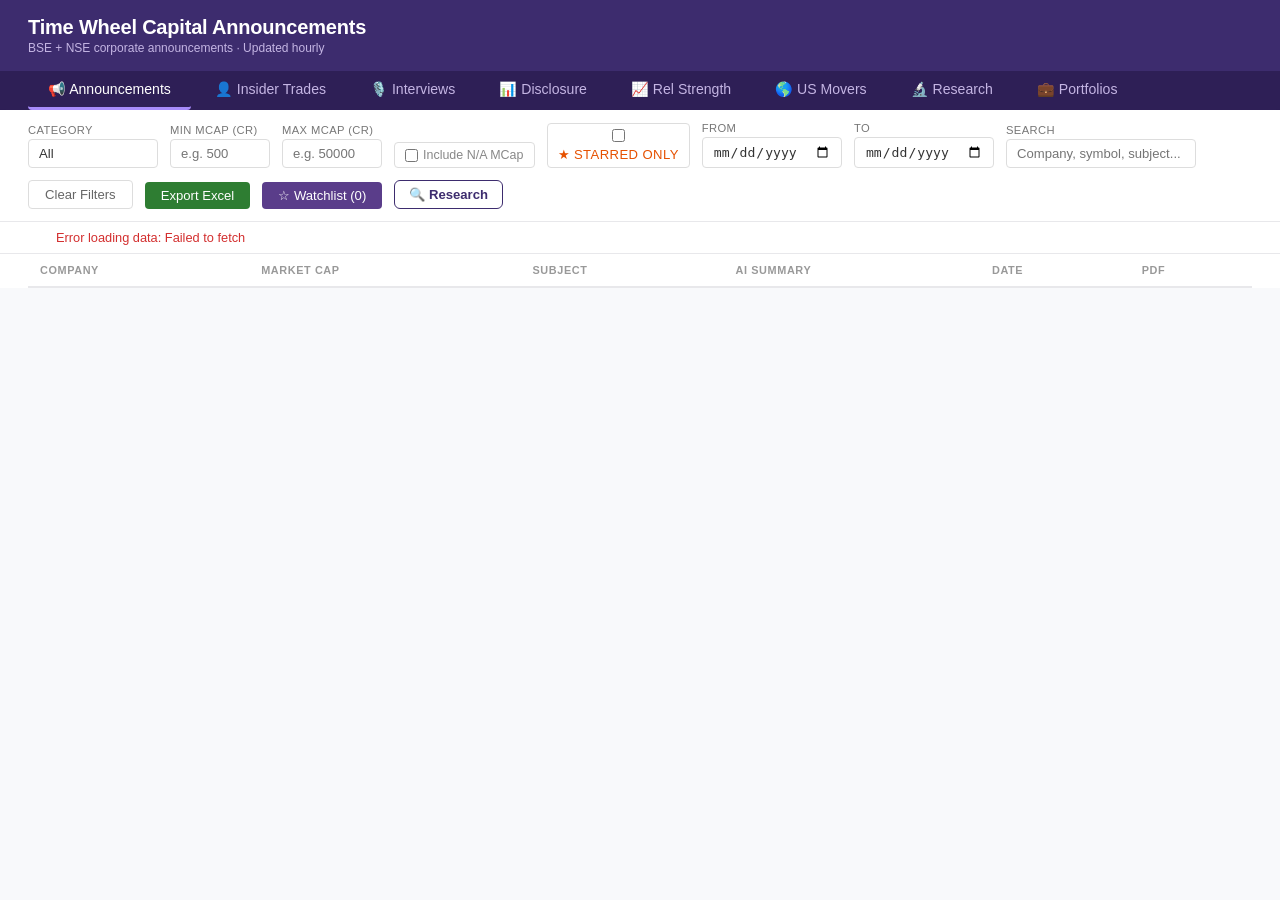
==== docs/index.html @ b3eaea5e "US Movers: use globe icon — regional-flag emoji renders as bare letters on Windows Co-Authored-By: C" ====
<!DOCTYPE html>
<html lang="en">
<head>
    <meta charset="UTF-8">
    <meta name="viewport" content="width=device-width, initial-scale=1.0">
    <title>Time Wheel Capital - Announcements</title>
    <link rel="stylesheet" href="style.css?v=20260816a">
    <script src="https://cdn.sheetjs.com/xlsx-0.20.3/package/dist/xlsx.full.min.js"></script>
</head>
<body>
    <header>
        <div class="header-row">
            <img src="logo.png" alt="Time Wheel" class="header-logo" onerror="this.style.display='none'">
            <div>
                <h1>Time Wheel Capital Announcements</h1>
                <p class="subtitle">BSE + NSE corporate announcements &middot; Updated hourly</p>
            </div>
        </div>
    </header>

    <div class="tab-bar">
        <button class="tab-btn tab-active" id="tabAnn" onclick="showTab('ann')">📢 Announcements</button>
        <button class="tab-btn" id="tabInsider" onclick="showTab('insider')">👤 Insider Trades</button>
        <button class="tab-btn" id="tabInterviews" onclick="showTab('interviews')">🎙️ Interviews</button>
        <button class="tab-btn" id="tabDisclosure" onclick="showTab('disclosure')">📊 Disclosure</button>
        <button class="tab-btn" id="tabRelStrength" onclick="showTab('relstrength')">📈 Rel Strength</button>
        <button class="tab-btn" id="tabUsMovers" onclick="showTab('usmovers')">🌎 US Movers</button>
        <button class="tab-btn" id="tabResearch" onclick="showTab('research')">🔬 Research</button>
        <button class="tab-btn" onclick="location.href='portfolio.html'">💼 Portfolios</button>
    </div>

    <div id="annTab">
    <div class="controls">
        <div class="multi-select-wrap">
            <span class="multi-label">Category</span>
            <div class="multi-select" id="categoryFilter" tabindex="0">
                <span class="multi-select-text">All</span>
                <div class="multi-select-dropdown" id="categoryDropdown"></div>
            </div>
        </div>
        <label>
            Min MCap (Cr)
            <input type="number" id="mcapMin" placeholder="e.g. 500" onchange="applyFilter()" min="0">
        </label>
        <label>
            Max MCap (Cr)
            <input type="number" id="mcapMax" placeholder="e.g. 50000" onchange="applyFilter()" min="0">
        </label>
        <label class="na-filter-label">
            <input type="checkbox" id="includeNA" onchange="applyFilter()">
            Include N/A MCap
        </label>
        <label class="star-filter-label">
            <input type="checkbox" id="starFilter" onchange="applyFilter()">
            &#9733; Starred Only
        </label>
        <label>
            From
            <input type="date" id="dateFrom" onchange="applyFilter()">
        </label>
        <label>
            To
            <input type="date" id="dateTo" onchange="applyFilter()">
        </label>
        <label>
            Search
            <input type="text" id="searchBox" placeholder="Company, symbol, subject...">
        </label>
        <button class="clear-btn" onclick="clearAllFilters()" title="Clear all filters">Clear Filters</button>
        <button class="export-btn" onclick="exportXLSX()" title="Export filtered results as Excel">Export Excel</button>
        <button class="watchlist-btn" onclick="openWatchlist()" title="View Watchlist">&#9734; Watchlist <span id="wlCount">(0)</span></button>
        <button class="lookup-btn" onclick="showTab('research')" title="Company History &amp; Research">&#128269; Research</button>
    </div>

    <div class="status-bar">
        <div id="status" class="status"></div>
        <div id="refreshInfo" class="refresh-info"></div>
    </div>

    <div id="results">
        <table id="annTable">
            <thead>
                <tr>
                    <th class="sortable" onclick="sortBy('company')">Company <span class="sort-arrow" data-col="company"></span></th>
                    <th class="sortable" onclick="sortBy('market_cap')">Market Cap <span class="sort-arrow" data-col="market_cap"></span></th>
                    <th>Subject</th>
                    <th>AI Summary</th>
                    <th class="sortable" onclick="sortBy('date')">Date <span class="sort-arrow" data-col="date"></span></th>
                    <th>PDF</th>
                </tr>
            </thead>
            <tbody id="annBody"></tbody>
        </table>
    </div>

    <div id="pagination" class="pagination" style="display:none">
        <button id="firstBtn" onclick="firstPage()" disabled title="First page">&laquo;&laquo;</button>
        <button id="prevBtn" onclick="prevPage()" disabled>&laquo; Previous</button>
        <span id="pageNum">Page 1 of 1</span>
        Go to <input type="number" id="pageJump" min="1" style="width:60px" onchange="goToPage(this.value)" onkeydown="if(event.key==='Enter')goToPage(this.value)">
        <button id="nextBtn" onclick="nextPage()">Next &raquo;</button>
        <button id="lastBtn" onclick="lastPage()" title="Last page">&raquo;&raquo;</button>
        <span id="pageInfo" class="page-info">1–50 of 100</span>
    </div>

    </div><!-- /#annTab -->

    <!-- ═══ Insider Trades Tab ═══════════════════════════════════════════════ -->
    <div id="insiderTab" style="display:none">
        <div class="controls">
            <label>Period
                <select id="insiderPeriod" onchange="onInsiderPeriodChange()">
                    <option value="custom">Custom Range</option>
                </select>
            </label>
            <span id="insiderCustomRange">
                <label>From<input type="date" id="insiderFrom" onchange="applyInsiderFilter()"></label>
                <label>To<input type="date" id="insiderTo" onchange="applyInsiderFilter()"></label>
            </span>
            <label>View
                <select id="insiderView" onchange="applyInsiderFilter()">
                    <option value="trades">All Trades</option>
                    <option value="aggregate">Aggregate</option>
                </select>
            </label>
            <label>Txn Type
                <select id="insiderTxn" onchange="applyInsiderFilter()">
                    <option value="">All</option>
                    <option value="Buy">Buy</option>
                    <option value="Sell">Sell</option>
                </select>
            </label>
            <label>Category
                <select id="insiderCategory" onchange="applyInsiderFilter()">
                    <option value="">All</option>
                    <option value="Promoter">Promoter</option>
                    <option value="Director">Director</option>
                    <option value="KMP">KMP</option>
                    <option value="Other">Other</option>
                </select>
            </label>
            <label>Mode
                <select id="insiderMode" onchange="applyInsiderFilter()">
                    <option value="">All</option>
                </select>
            </label>
            <label>Min Value (Cr)<input type="number" id="insiderMinVal" placeholder="e.g. 1" onchange="applyInsiderFilter()" min="0" step="0.1"></label>
            <label>Min MCap (Cr)<input type="number" id="insiderMcapMin" placeholder="e.g. 500" onchange="applyInsiderFilter()" min="0"></label>
            <label>Max MCap (Cr)<input type="number" id="insiderMcapMax" placeholder="e.g. 50000" onchange="applyInsiderFilter()" min="0"></label>
            <label>Exchange
                <select id="insiderExchange" onchange="applyInsiderFilter()">
                    <option value="">Both</option>
                    <option value="BSE">BSE</option>
                    <option value="NSE">NSE</option>
                </select>
            </label>
            <label>Search<input type="text" id="insiderSearch" placeholder="Company, person..."></label>
            <button class="clear-btn" onclick="clearInsiderFilters()">Clear Filters</button>
            <button class="export-btn" onclick="exportInsiderXLSX()">Export Excel</button>
        </div>
        <div class="status-bar">
            <div id="insiderStatus" class="status"></div>
        </div>

        <!-- All Trades table -->
        <div id="insiderResults">
            <table id="insiderTable">
                <thead><tr>
                    <th class="sortable" onclick="sortInsiderBy('date')">Date <span class="sort-arrow" data-icol="date"></span></th>
                    <th class="sortable" onclick="sortInsiderBy('company')">Company <span class="sort-arrow" data-icol="company"></span></th>
                    <th class="sortable" onclick="sortInsiderBy('market_cap')">MCap <span class="sort-arrow" data-icol="market_cap"></span></th>
                    <th>Person</th>
                    <th>Category</th>
                    <th>Txn</th>
                    <th>Mode</th>
                    <th class="sortable" onclick="sortInsiderBy('qty')">Qty <span class="sort-arrow" data-icol="qty"></span></th>
                    <th class="sortable" onclick="sortInsiderBy('price')">Avg Price <span class="sort-arrow" data-icol="price"></span></th>
                    <th class="sortable" onclick="sortInsiderBy('value_cr')">Value (Cr) <span class="sort-arrow" data-icol="value_cr"></span></th>
                    <th>Before%</th>
                    <th>After%</th>
                </tr></thead>
                <tbody id="insiderBody"></tbody>
            </table>
        </div>
        <div id="insiderPagination" class="pagination" style="display:none">
            <button id="insiderFirstBtn" onclick="insiderFirstPage()" disabled title="First page">&laquo;&laquo;</button>
            <button id="insiderPrevBtn" onclick="insiderPrevPage()" disabled>&laquo; Previous</button>
            <span id="insiderPageNum">Page 1 of 1</span>
            Go to <input type="number" id="insiderPageJump" min="1" style="width:60px" onchange="insiderGoToPage(this.value)" onkeydown="if(event.key==='Enter')insiderGoToPage(this.value)">
            <button id="insiderNextBtn" onclick="insiderNextPage()">Next &raquo;</button>
            <button id="insiderLastBtn" onclick="insiderLastPage()" title="Last page">&raquo;&raquo;</button>
            <span id="insiderPageInfo" class="page-info"></span>
        </div>

        <!-- Aggregate tables (rendered dynamically) -->
        <div id="insiderAggResults" style="display:none"></div>
    </div><!-- /#insiderTab -->

    <div id="watchlistOverlay" class="wl-overlay" style="display:none" onclick="if(event.target===this)closeWatchlist()">
        <div class="wl-modal">
            <div class="wl-modal-header">
                <h2>&#9734; Watchlist</h2>
                <div class="wl-header-actions">
                    <button class="wl-export-btn" onclick="exportWatchlist()" title="Backup watchlist">Export</button>
                    <label class="wl-import-btn" title="Restore watchlist">
                        Import
                        <input type="file" id="wlImportFile" accept=".json" onchange="importWatchlist(event)" style="display:none">
                    </label>
                    <button class="wl-close-btn" onclick="closeWatchlist()">&times;</button>
                </div>
            </div>
            <div id="wlContent" class="wl-modal-body"></div>
        </div>
    </div>

    <!-- Interviews Tab -->
    <div id="interviewsTab" style="display:none">
        <div class="controls">
            <label>
                Search
                <input type="text" id="ivSearch" placeholder="Company, person, channel..." oninput="renderInterviews()">
            </label>
            <label>
                Channel
                <select id="ivChannel" onchange="renderInterviews()">
                    <option value="">All</option>
                </select>
            </label>
            <label>
                Language
                <select id="ivLang" onchange="renderInterviews()">
                    <option value="">All</option>
                    <option value="English">English</option>
                    <option value="Hindi">Hindi</option>
                </select>
            </label>
            <label>
                From <input type="date" id="ivFrom" onchange="renderInterviews()">
            </label>
            <label>
                To <input type="date" id="ivTo" onchange="renderInterviews()">
            </label>
            <button class="clear-btn" onclick="clearInterviewFilters()">Clear</button>
        </div>
        <div class="status-bar">
            <div id="ivStatus" class="status"></div>
        </div>
        <div id="ivResults">
            <div id="ivList" class="iv-list"></div>
        </div>
    </div>

    <!-- Disclosure Style Tab -->
    <div id="disclosureTab" style="display:none">
        <div class="controls">
            <label>Quarter
                <select id="dscQuarter" onchange="renderDisclosure()"><option value="">All</option></select>
            </label>
            <label>Show
                <select id="dscBucket" onchange="renderDisclosure()">
                    <option value="pres_no_call">Presentation, no concall yet (confirmed + pending)</option>
                    <option value="pending">Pending only (concall window still open)</option>
                    <option value="both">Presentation + concall</option>
                    <option value="call_no_pres">Concall, NO presentation</option>
                    <option value="all">All</option>
                </select>
            </label>
            <label>Last quarter
                <select id="dscPrevQ" onchange="renderDisclosure()">
                    <option value="">Any</option>
                    <option value="no_call">No concall last Q (genuine skipper)</option>
                    <option value="did_call">Did concall last Q (call likely coming)</option>
                    <option value="unknown">No prior-quarter data</option>
                </select>
            </label>
            <label>Min MCap (Cr)<input type="number" id="dscMinMcap" placeholder="e.g. 500" oninput="renderDisclosure()"></label>
            <label>Max MCap (Cr)<input type="number" id="dscMaxMcap" placeholder="e.g. 5000" oninput="renderDisclosure()"></label>
            <label>From<input type="date" id="dscDateFrom" onchange="renderDisclosure()"></label>
            <label>To<input type="date" id="dscDateTo" onchange="renderDisclosure()"></label>
            <label>Search<input type="text" id="dscSearch" placeholder="Company..." oninput="renderDisclosure()"></label>
            <button class="export-btn" onclick="exportDisclosure()">Export Excel</button>
        </div>
        <div class="status-bar"><div id="dscStatus" class="status"></div></div>
        <div id="dscResults">
            <table id="dscTable">
                <thead><tr>
                    <th class="sortable" onclick="sortDisclosure('company')">Company</th>
                    <th class="sortable" onclick="sortDisclosure('mcap_cr')">MCap (Cr)</th>
                    <th>Quarter</th>
                    <th class="sortable" onclick="sortDisclosure('date')">Date</th>
                    <th>Presentation</th>
                    <th>Concall / Transcript</th>
                    <th>Last Q</th>
                    <th>Status</th>
                </tr></thead>
                <tbody id="dscBody"></tbody>
            </table>
        </div>
    </div>

    <!-- Relative Strength Tab -->
    <div id="relStrengthTab" style="display:none">
        <div class="controls">
            <label>Show
                <select id="rsBucket" onchange="renderRelStrength()">
                    <option value="all">All stocks</option>
                    <option value="outperform">Outperforming (7D)</option>
                    <option value="underperform">Underperforming (7D)</option>
                    <option value="outperform3m">Outperforming (3M)</option>
                    <option value="underperform3m">Underperforming (3M)</option>
                    <option value="outperform_both">Outperforming (7D + 3M)</option>
                </select>
            </label>
            <label>Cap size
                <select id="rsCap" onchange="renderRelStrength()">
                    <option value="">All caps</option>
                    <option value="large">Large (&gt; 20,000 Cr)</option>
                    <option value="mid">Mid (5,000–20,000 Cr)</option>
                    <option value="small">Small (500–5,000 Cr)</option>
                    <option value="micro">Micro (&lt; 500 Cr)</option>
                </select>
            </label>
            <label>Min MCap (Cr)<input type="number" id="rsMinMcap" placeholder="e.g. 500" oninput="renderRelStrength()"></label>
            <label>Max MCap (Cr)<input type="number" id="rsMaxMcap" placeholder="e.g. 5000" oninput="renderRelStrength()"></label>
            <label class="star-filter-label"><input type="checkbox" id="rsHideSme" onchange="renderRelStrength()"> Hide SME</label>
            <label>Search<input type="text" id="rsSearch" placeholder="Company..." oninput="renderRelStrength()"></label>
            <button class="export-btn" onclick="exportRelStrength()">Export Excel</button>
        </div>
        <div class="status-bar"><div id="rsStatus" class="status"></div></div>
        <div id="rsResults">
            <table id="rsTable">
                <thead><tr>
                    <th class="sortable" onclick="sortRelStrength('name')">Company</th>
                    <th class="sortable" onclick="sortRelStrength('mcap_cr')">MCap (Cr)</th>
                    <th class="sortable" onclick="sortRelStrength('bucket')">Cap</th>
                    <th class="sortable" onclick="sortRelStrength('close')">Close (Rs)</th>
                    <th class="sortable" onclick="sortRelStrength('pct_1d')">1D Change</th>
                    <th class="sortable" onclick="sortRelStrength('pct_7d')">7D Change</th>
                    <th class="sortable" onclick="sortRelStrength('rs')">RS 7D vs Nifty 500</th>
                    <th class="sortable" onclick="sortRelStrength('pct_3m')">3M Change</th>
                    <th class="sortable" onclick="sortRelStrength('rs_3m')">RS 3M vs Nifty 500</th>
                    <th>Note</th>
                </tr></thead>
                <tbody id="rsBody"></tbody>
            </table>
        </div>
    </div>

    <!-- US Movers Tab -->
    <div id="usMoversTab" style="display:none">
        <div class="controls">
            <label>Min 6M gain %<input type="number" id="umMinGain" value="50" step="10" oninput="renderUsMovers()"></label>
            <label>Sector
                <select id="umSector" onchange="renderUsMovers()"><option value="">All</option></select>
            </label>
            <label>Industry
                <select id="umIndustry" onchange="renderUsMovers()"><option value="">All</option></select>
            </label>
            <label>Min MCap ($M)<input type="number" id="umMinMcap" placeholder="e.g. 1000" oninput="renderUsMovers()"></label>
            <label>Search<input type="text" id="umSearch" placeholder="Company or ticker..." oninput="renderUsMovers()"></label>
            <button class="clear-btn" onclick="clearUsMovers()">Clear</button>
            <button class="export-btn" onclick="exportUsMovers()">Export Excel</button>
        </div>
        <div id="umThemes" class="um-themes"></div>
        <div class="status-bar"><div id="umStatus" class="status"></div></div>
        <div id="umResults">
            <table id="umTable">
                <thead><tr>
                    <th class="sortable" onclick="sortUsMovers('name')">Company</th>
                    <th class="sortable" onclick="sortUsMovers('industry')">Industry</th>
                    <th class="sortable" onclick="sortUsMovers('mcap_usd')">MCap</th>
                    <th class="sortable" onclick="sortUsMovers('close')">Price ($)</th>
                    <th class="sortable" onclick="sortUsMovers('pct_1m')">1M</th>
                    <th class="sortable" onclick="sortUsMovers('pct_3m')">3M</th>
                    <th class="sortable" onclick="sortUsMovers('pct_6m')">6M</th>
                </tr></thead>
                <tbody id="umBody"></tbody>
            </table>
        </div>
    </div>

    <!-- Research Tab (inline, no modal) -->
    <div id="researchTab" style="display:none">
        <div class="research-panel">
            <div class="research-panel-header">
                <h2>&#128269; Company History &amp; Deep Research</h2>
                <p class="research-panel-sub">Search BSE/NSE companies (including SME) &middot; Fetch 3 years of announcements &middot; Generate AI deep-dive reports</p>
            </div>
            <div class="lookup-search-row">
                <div class="lookup-input-wrap">
                    <input type="text" id="lookupInput" class="lookup-input"
                        placeholder="Type company name or symbol..."
                        oninput="onLookupInput()" onkeydown="onLookupKeyDown(event)"
                        autocomplete="off">
                    <div id="lookupSuggest" class="lookup-suggest" style="display:none"></div>
                </div>
                <button id="lookupFetchBtn" class="lookup-fetch-btn" onclick="triggerLookup()" disabled>Fetch 3 Yrs</button>
                <button id="researchBtn" class="research-fetch-btn" onclick="triggerResearch()" disabled title="Generate full 10-15 page deep-dive research report (~5-10 min)">&#128302; Deep Research</button>
            </div>
            <div id="lookupStatus" class="lookup-status" style="display:none"></div>
            <div id="lookupResults" style="display:none">
                <div class="lookup-result-header">
                    <span id="lookupResultTitle"></span>
                    <button class="lookup-clear-btn" onclick="clearLookup()">&#128465; Clear Results</button>
                </div>
                <div class="lookup-table-wrap">
                    <table class="lookup-table">
                        <thead>
                            <tr>
                                <th>Date</th>
                                <th>Category</th>
                                <th>AI Summary</th>
                                <th>PDF</th>
                            </tr>
                        </thead>
                        <tbody id="lookupBody"></tbody>
                    </table>
                </div>
            </div>
        </div>
    </div>

    <script src="app.js?v=20260816b"></script>
</body>
</html>
---- docs/style.css ----
* {
    margin: 0;
    padding: 0;
    box-sizing: border-box;
}

body {
    font-family: "Segoe UI", -apple-system, BlinkMacSystemFont, Roboto, "Helvetica Neue", sans-serif;
    background: #f8f9fb;
    color: #333;
    min-height: 100vh;
}

/* ─── Tab Bar ─────────────────────────────────────────────────────────────── */
.tab-bar {
    background: #2e1f56;
    padding: 0 28px;
    display: flex;
    gap: 4px;
    border-bottom: none;
}
.tab-btn {
    background: transparent;
    border: none;
    border-bottom: 3px solid transparent;
    color: #c4b5e3;
    padding: 10px 20px;
    font-size: 0.88rem;
    font-weight: 500;
    cursor: pointer;
    transition: color 0.15s, border-color 0.15s;
    white-space: nowrap;
}
.tab-btn:hover { color: #fff; }
.tab-btn.tab-active { color: #fff; border-bottom-color: #a78bfa; }

/* ─── Insider Trade Badges ────────────────────────────────────────────────── */
.it-badge {
    display: inline-block;
    padding: 2px 8px;
    border-radius: 10px;
    font-size: 0.75rem;
    font-weight: 600;
    white-space: nowrap;
}
.it-buy        { background: #d1fae5; color: #065f46; }
.it-sell       { background: #fee2e2; color: #991b1b; }
.it-other      { background: #f3f4f6; color: #6b7280; }
.it-promoter   { background: #ede9fe; color: #5b21b6; }
.it-director   { background: #dbeafe; color: #1e40af; }
.it-kmp        { background: #fef3c7; color: #92400e; }
.it-other-cat  { background: #f3f4f6; color: #6b7280; }

/* ─── Header (Screener-style top bar) ─────────────────────────────────────── */
header {
    background: #3d2c6e;
    padding: 16px 28px;
    border-bottom: none;
}

.header-row {
    display: flex;
    align-items: center;
    gap: 14px;
}

.header-logo {
    height: 38px;
    width: auto;
    border-radius: 4px;
}

header h1 {
    font-size: 1.25rem;
    color: #ffffff;
    font-weight: 600;
    letter-spacing: -0.2px;
}

.subtitle {
    color: #c4b5e3;
    font-size: 0.75rem;
    margin-top: 2px;
    font-weight: 400;
}

/* ─── Controls / Filter bar ───────────────────────────────────────────────── */
.controls {
    padding: 12px 28px;
    background: #ffffff;
    border-bottom: 1px solid #e8e8eb;
    display: flex;
    flex-wrap: wrap;
    gap: 12px;
    align-items: flex-end;
    box-shadow: 0 1px 3px rgba(0,0,0,0.04);
}

label {
    display: flex;
    flex-direction: column;
    gap: 3px;
    font-size: 0.7rem;
    color: #777;
    text-transform: uppercase;
    letter-spacing: 0.4px;
    font-weight: 500;
}

input[type="date"], input[type="text"], input[type="number"], select {
    background: #fff;
    border: 1px solid #ddd;
    color: #333;
    padding: 6px 10px;
    border-radius: 4px;
    font-size: 0.82rem;
    transition: border-color 0.2s;
}

input[type="date"]:focus, input[type="text"]:focus, input[type="number"]:focus {
    outline: none;
    border-color: #5a3d8a;
    box-shadow: 0 0 0 2px rgba(90,61,138,0.1);
}

input[type="text"] {
    min-width: 180px;
}

input[type="number"] {
    width: 100px;
}

/* Hide number spinner arrows */
input[type="number"]::-webkit-outer-spin-button,
input[type="number"]::-webkit-inner-spin-button {
    -webkit-appearance: none;
    margin: 0;
}
input[type="number"] {
    -moz-appearance: textfield;
}

button {
    background: #5a3d8a;
    color: #fff;
    border: none;
    padding: 6px 16px;
    border-radius: 4px;
    cursor: pointer;
    font-size: 0.82rem;
    font-weight: 500;
    transition: background 0.2s;
}

button:hover {
    background: #4a3178;
}

button:disabled {
    background: #eee;
    color: #bbb;
    cursor: not-allowed;
}

/* ─── Status bar ──────────────────────────────────────────────────────────── */
.status {
    padding: 8px 28px;
    font-size: 0.8rem;
    color: #888;
}

.status.error {
    color: #d32f2f;
}

.status.loading {
    color: #5a3d8a;
}

.status-bar {
    display: flex;
    justify-content: space-between;
    align-items: center;
    padding: 0 28px;
    background: #fff;
    border-bottom: 1px solid #e8e8eb;
}

.refresh-info {
    font-size: 0.75rem;
    color: #999;
    padding: 8px 0;
}

.refresh-link {
    color: #5a3d8a;
    text-decoration: none;
    font-size: 0.72rem;
    font-weight: 500;
}

.refresh-link:hover {
    text-decoration: underline;
}

/* ─── Table ───────────────────────────────────────────────────────────────── */
#results {
    padding: 0 28px;
    overflow-x: auto;
    background: #fff;
}

table {
    width: 100%;
    border-collapse: collapse;
    font-size: 0.82rem;
}

thead th {
    background: #fff;
    color: #999;
    padding: 10px 12px;
    text-align: left;
    border-bottom: 2px solid #e8e8eb;
    position: sticky;
    top: 0;
    font-weight: 600;
    text-transform: uppercase;
    font-size: 0.68rem;
    letter-spacing: 0.6px;
    z-index: 10;
}

tbody tr {
    border-bottom: 1px solid #f0f0f2;
    transition: background 0.15s;
}

tbody tr:hover {
    background: #f8f5ff;
}

td {
    padding: 10px 12px;
    vertical-align: top;
}

/* ─── Company column ──────────────────────────────────────────────────────── */
.company-cell {
    min-width: 180px;
}

a.company-name {
    font-weight: 600;
    color: #333;
    font-size: 0.85rem;
    text-decoration: none;
    display: block;
    line-height: 1.3;
}

a.company-name:hover {
    color: #5a3d8a;
}

/* Company link in insider tables */
a.company-link {
    color: #333;
    text-decoration: none;
}
a.company-link:hover { color: #5a3d8a; text-decoration: underline; }

/* Disclosure tab yes/no badges */
.dsc-yes { color: #065f46; font-weight: 600; }
.dsc-no  { color: #9ca3af; }
#dscTable td { padding: 9px 13px; }
.dsc-badge { display: inline-block; padding: 2px 9px; border-radius: 10px; font-size: 0.72rem; font-weight: 600; white-space: nowrap; }
.dsc-b-pres { background: #fef3c7; color: #92400e; }
.dsc-b-pend { background: #e0e7ff; color: #3730a3; }
.dsc-b-both { background: #d1fae5; color: #065f46; }
.dsc-b-call { background: #f3f4f6; color: #6b7280; }

.scrip-code {
    font-size: 0.7rem;
    color: #aaa;
    margin-top: 2px;
}

/* ─── Market Cap ──────────────────────────────────────────────────────────── */
.mcap-cell {
    white-space: nowrap;
    font-weight: 600;
    font-size: 0.9rem;
}

.mcap-cell.large-cap {
    color: #2e7d32;
}

.mcap-cell.mid-cap {
    color: #e65100;
}

.mcap-cell.small-cap {
    color: #666;
}

.mcap-cell.na {
    color: #ccc;
    font-weight: 400;
    font-size: 0.82rem;
}

/* ─── Subject column ──────────────────────────────────────────────────────── */
.subject-cell {
    max-width: 280px;
    line-height: 1.4;
}

.category-badge {
    display: inline-block;
    background: #f3eeff;
    color: #5a3d8a;
    padding: 2px 8px;
    border-radius: 12px;
    font-size: 0.66rem;
    font-weight: 600;
    margin-bottom: 3px;
    letter-spacing: 0.2px;
}

.summary-text {
    font-size: 0.78rem;
    color: #555;
    line-height: 1.35;
    margin-top: 3px;
}

/* ─── Date & PDF ──────────────────────────────────────────────────────────── */
.date-cell {
    white-space: nowrap;
    color: #888;
    font-size: 0.78rem;
}

.attachment-link {
    color: #5a3d8a;
    text-decoration: none;
    font-size: 0.78rem;
    font-weight: 500;
}

.attachment-link:hover {
    text-decoration: underline;
}

/* ─── Exchange badges ─────────────────────────────────────────────────────── */
.exchange-badge {
    display: inline-block;
    padding: 1px 5px;
    border-radius: 3px;
    font-size: 0.6rem;
    font-weight: 700;
    letter-spacing: 0.3px;
    vertical-align: middle;
}

.exchange-badge.bse {
    background: #fff3e0;
    color: #e65100;
}

.exchange-badge.nse {
    background: #e8f5e9;
    color: #2e7d32;
}

/* ─── Multi-select dropdowns ──────────────────────────────────────────────── */
.multi-select-wrap {
    display: flex;
    flex-direction: column;
    gap: 3px;
}

.multi-label {
    font-size: 0.7rem;
    color: #777;
    text-transform: uppercase;
    letter-spacing: 0.4px;
    font-weight: 500;
}

.multi-select {
    position: relative;
    background: #fff;
    border: 1px solid #ddd;
    border-radius: 4px;
    padding: 6px 10px;
    cursor: pointer;
    min-width: 130px;
    font-size: 0.82rem;
    color: #333;
}

.multi-select-text {
    pointer-events: none;
}

.multi-select-dropdown {
    display: none;
    position: absolute;
    top: 100%;
    left: -1px;
    right: -1px;
    background: #fff;
    border: 1px solid #ddd;
    border-top: none;
    border-radius: 0 0 6px 6px;
    z-index: 100;
    max-height: 260px;
    overflow-y: auto;
    box-shadow: 0 6px 16px rgba(0,0,0,0.08);
}

.multi-select:focus .multi-select-dropdown,
.multi-select:focus-within .multi-select-dropdown {
    display: block;
}

.check-item {
    display: flex;
    align-items: center;
    gap: 6px;
    padding: 6px 12px;
    font-size: 0.8rem;
    color: #333;
    cursor: pointer;
    text-transform: none;
    letter-spacing: 0;
    flex-direction: row;
}

.check-item:hover {
    background: #f8f5ff;
}

.check-item input[type="checkbox"] {
    accent-color: #5a3d8a;
}

/* ─── Pagination ──────────────────────────────────────────────────────────── */
.pagination {
    padding: 14px 28px;
    display: flex;
    gap: 14px;
    align-items: center;
    justify-content: center;
    background: #fff;
    border-top: 1px solid #f0f0f2;
}

.pagination button {
    background: #fff;
    color: #5a3d8a;
    border: 1px solid #ddd;
    font-weight: 500;
    padding: 6px 18px;
}

.pagination button:hover:not(:disabled) {
    background: #f8f5ff;
    border-color: #5a3d8a;
}

#pageInfo, #pageNum {
    font-size: 0.82rem;
    color: #888;
}

.page-info {
    margin-left: 8px;
    font-size: 0.75rem;
    color: #aaa;
}

/* ─── Starred / high-priority rows ────────────────────────────────────────── */
.starred-row {
    background: #fffde7;
    border-left: 3px solid #f9a825;
}

.starred-row:hover {
    background: #fff9c4;
}

.star-icon {
    color: #f9a825;
    font-size: 1rem;
    margin-right: 4px;
    vertical-align: middle;
}

.na-filter-label {
    display: flex;
    align-items: center;
    gap: 5px;
    font-size: 0.78rem;
    color: #888;
    cursor: pointer;
    padding: 5px 10px;
    border: 1px solid #ddd;
    border-radius: 4px;
    background: #fff;
    align-self: flex-end;
    flex-direction: row;
    text-transform: none;
    letter-spacing: 0;
}

.na-filter-label input {
    accent-color: #5a3d8a;
}

.star-filter-label {
    display: flex;
    align-items: center;
    gap: 5px;
    font-size: 0.82rem;
    color: #e65100;
    cursor: pointer;
    padding: 5px 10px;
    border: 1px solid #ddd;
    border-radius: 4px;
    background: #fff;
    align-self: flex-end;
    font-weight: 500;
}

.star-filter-label input {
    accent-color: #f9a825;
}

/* ─── AI Summary column ───────────────────────────────────────────────────── */
.ai-cell {
    min-width: 380px;
    max-width: 500px;
    font-size: 0.8rem;
    line-height: 1.45;
}

.ai-summary {
    color: #2e7d32;
    font-style: normal;
    font-weight: 400;
}

.ai-pending {
    color: #ccc;
}

/* ─── Sortable column headers ─────────────────────────────────────────────── */
.sortable {
    cursor: pointer;
    user-select: none;
}

.sortable:hover {
    color: #5a3d8a;
}

.sort-arrow {
    font-size: 0.6rem;
    margin-left: 3px;
    color: #5a3d8a;
}

/* ─── Clear / Export buttons ──────────────────────────────────────────────── */
.clear-btn {
    background: #fff;
    color: #666;
    border: 1px solid #ddd;
}

.clear-btn:hover {
    background: #f5f5f5;
    color: #333;
}

.export-btn {
    background: #2e7d32;
}

.export-btn:hover {
    background: #256b29;
}

/* ─── Search highlighting ─────────────────────────────────────────────────── */
.search-highlight {
    background: #fff176;
    color: #333;
    padding: 0 2px;
    border-radius: 2px;
}

/* ─── Category count in dropdown ──────────────────────────────────────────── */
.cat-count {
    color: #aaa;
    font-size: 0.7rem;
    margin-left: auto;
}

/* ─── Watchlist add button (inline in company cell) ──────────────────────── */
.wl-add-btn {
    display: inline-flex;
    align-items: center;
    justify-content: center;
    width: 22px;
    height: 22px;
    border-radius: 50%;
    border: 1px solid #ddd;
    background: #fff;
    color: #5a3d8a;
    font-size: 0.85rem;
    font-weight: 700;
    cursor: pointer;
    padding: 0;
    margin-right: 6px;
    vertical-align: middle;
    transition: all 0.2s;
    line-height: 1;
}

.wl-add-btn:hover {
    background: #f3eeff;
    border-color: #5a3d8a;
}

.wl-add-btn.wl-added {
    background: #5a3d8a;
    color: #fff;
    border-color: #5a3d8a;
}

/* ─── Watchlist button in controls bar ───────────────────────────────────── */
.watchlist-btn {
    background: #5a3d8a;
    color: #fff;
    border: none;
    padding: 6px 16px;
    border-radius: 4px;
    cursor: pointer;
    font-size: 0.82rem;
    font-weight: 500;
}

.watchlist-btn:hover {
    background: #4a3178;
}

/* ─── Watchlist modal ────────────────────────────────────────────────────── */
.wl-overlay {
    position: fixed;
    top: 0; left: 0; right: 0; bottom: 0;
    background: rgba(0,0,0,0.4);
    z-index: 1000;
    display: flex;
    align-items: center;
    justify-content: center;
}

.wl-modal {
    background: #fff;
    border-radius: 8px;
    width: 90%;
    max-width: 850px;
    max-height: 80vh;
    display: flex;
    flex-direction: column;
    box-shadow: 0 8px 32px rgba(0,0,0,0.15);
}

.wl-modal-header {
    display: flex;
    justify-content: space-between;
    align-items: center;
    padding: 16px 24px;
    border-bottom: 2px solid #f3eeff;
}

.wl-modal-header h2 {
    font-size: 1.1rem;
    color: #3d2c6e;
    font-weight: 600;
    margin: 0;
}

.wl-header-actions {
    display: flex;
    align-items: center;
    gap: 8px;
}

.wl-export-btn, .wl-import-btn {
    background: #fff;
    color: #5a3d8a;
    border: 1px solid #ddd;
    padding: 4px 12px;
    border-radius: 4px;
    cursor: pointer;
    font-size: 0.72rem;
    font-weight: 500;
}

.wl-export-btn:hover, .wl-import-btn:hover {
    background: #f3eeff;
    border-color: #5a3d8a;
}

.wl-close-btn {
    background: none;
    border: none;
    font-size: 1.5rem;
    color: #999;
    cursor: pointer;
    padding: 0 4px;
}

.wl-close-btn:hover {
    color: #333;
    background: none;
}

.wl-modal-body {
    overflow-y: auto;
    padding: 16px 24px;
}

.wl-entry {
    border: 1px solid #e8e8eb;
    border-radius: 6px;
    margin-bottom: 12px;
    overflow: hidden;
}

.wl-entry-header {
    display: flex;
    justify-content: space-between;
    align-items: center;
    padding: 10px 16px;
    background: #faf8ff;
    border-bottom: 1px solid #f0f0f2;
}

.wl-entry-left {
    display: flex;
    align-items: center;
    gap: 10px;
}

.wl-entry-company {
    font-weight: 600;
    font-size: 0.9rem;
    color: #333;
    text-decoration: none;
}

.wl-entry-company:hover {
    color: #5a3d8a;
}

.wl-entry-mcap {
    font-size: 0.82rem;
    color: #888;
}

.wl-remove-btn {
    background: none;
    border: 1px solid #e0e0e0;
    color: #d32f2f;
    font-size: 0.72rem;
    padding: 3px 10px;
    border-radius: 4px;
    cursor: pointer;
}

.wl-remove-btn:hover {
    background: #fce4ec;
    border-color: #d32f2f;
}

.wl-note {
    padding: 8px 16px;
    border-bottom: 1px solid #f5f5f5;
    font-size: 0.78rem;
    display: flex;
    gap: 10px;
    align-items: flex-start;
}

.wl-note:last-child {
    border-bottom: none;
}

.wl-note-body {
    flex: 1;
    line-height: 1.4;
}

.wl-note-category {
    display: inline-block;
    background: #f3eeff;
    color: #5a3d8a;
    padding: 1px 6px;
    border-radius: 10px;
    font-size: 0.64rem;
    font-weight: 600;
    margin-right: 4px;
}

.wl-note-subject {
    color: #555;
}

.wl-note-ai {
    color: #2e7d32;
    margin-top: 3px;
    font-size: 0.75rem;
    line-height: 1.35;
}

.wl-note-meta {
    display: flex;
    align-items: center;
    gap: 8px;
    white-space: nowrap;
}

.wl-note-date {
    color: #aaa;
    font-size: 0.72rem;
}

.wl-note-remove {
    background: none;
    border: none;
    color: #ccc;
    cursor: pointer;
    font-size: 0.9rem;
    padding: 0 2px;
}

.wl-note-remove:hover {
    color: #d32f2f;
    background: none;
}

.wl-note-pdf {
    color: #5a3d8a;
    text-decoration: none;
    font-size: 0.72rem;
    font-weight: 500;
}

.wl-note-pdf:hover {
    text-decoration: underline;
}

.wl-user-note {
    padding: 8px 16px 12px;
    border-top: 1px solid #f0f0f2;
    background: #fafafa;
}

.wl-user-note textarea {
    width: 100%;
    border: 1px solid #ddd;
    border-radius: 4px;
    padding: 6px 10px;
    font-size: 0.78rem;
    font-family: inherit;
    color: #333;
    resize: vertical;
    min-height: 36px;
    max-height: 120px;
    background: #fff;
    transition: border-color 0.2s;
}

.wl-user-note textarea:focus {
    outline: none;
    border-color: #5a3d8a;
    box-shadow: 0 0 0 2px rgba(90,61,138,0.1);
}

.wl-user-note textarea::placeholder {
    color: #bbb;
}

.wl-sync-status {
    font-size: 0.72rem;
    cursor: pointer;
}

.wl-synced {
    color: #2e7d32;
}

.wl-not-synced {
    color: #e65100;
}

.wl-not-synced a {
    color: #5a3d8a;
    text-decoration: underline;
}

.wl-user-note {
    background: #fffde7;
    border-left: 3px solid #f9a825;
    padding: 4px 8px;
    margin-top: 4px;
    font-size: 0.76rem;
    color: #555;
    border-radius: 0 4px 4px 0;
    line-height: 1.35;
}

/* ─── Note popup (appears on "+" click) ──────────────────────────────────── */
.wl-note-popup {
    background: #fff;
    border: 1px solid #ddd;
    border-radius: 8px;
    box-shadow: 0 8px 24px rgba(0,0,0,0.15);
    padding: 14px 16px;
    width: 300px;
}

.wl-note-popup-header {
    font-size: 0.75rem;
    font-weight: 600;
    color: #5a3d8a;
    text-transform: uppercase;
    letter-spacing: 0.4px;
    margin-bottom: 4px;
}

.wl-note-popup-company {
    font-size: 0.88rem;
    font-weight: 600;
    color: #333;
    margin-bottom: 10px;
}

.wl-note-popup-input {
    width: 100%;
    border: 1px solid #ddd;
    border-radius: 4px;
    padding: 8px;
    font-size: 0.8rem;
    font-family: inherit;
    resize: vertical;
    min-height: 60px;
}

.wl-note-popup-input:focus {
    outline: none;
    border-color: #5a3d8a;
    box-shadow: 0 0 0 2px rgba(90,61,138,0.1);
}

.wl-note-popup-actions {
    display: flex;
    justify-content: flex-end;
    gap: 8px;
    margin-top: 10px;
}

.wl-note-popup-cancel {
    background: #fff;
    color: #666;
    border: 1px solid #ddd;
    padding: 5px 14px;
    border-radius: 4px;
    cursor: pointer;
    font-size: 0.78rem;
}

.wl-note-popup-cancel:hover {
    background: #f5f5f5;
}

.wl-note-popup-save {
    background: #5a3d8a;
    color: #fff;
    border: none;
    padding: 5px 14px;
    border-radius: 4px;
    cursor: pointer;
    font-size: 0.78rem;
    font-weight: 500;
}

.wl-note-popup-save:hover {
    background: #4a3178;
}

.wl-empty {
    text-align: center;
    padding: 40px;
    color: #aaa;
    font-size: 0.9rem;
}

/* ─── Mobile responsive ───────────────────────────────────────────────────── */
@media (max-width: 768px) {
    .controls {
        flex-direction: column;
        padding: 10px 14px;
    }
    header {
        padding: 12px 14px;
    }
    #results {
        padding: 0 6px;
    }
    .status-bar {
        flex-direction: column;
        padding: 0 14px;
        align-items: flex-start;
    }
    .subject-cell {
        max-width: 200px;
    }
    .ai-cell {
        min-width: 160px;
        max-width: 200px;
    }
    .company-cell {
        min-width: 120px;
    }
    table {
        font-size: 0.72rem;
    }
    td {
        padding: 6px 8px;
    }
    thead th {
        padding: 6px 8px;
        font-size: 0.62rem;
    }
    .pagination {
        padding: 10px 14px;
        gap: 8px;
    }
    .wl-modal {
        width: 95%;
        max-height: 90vh;
    }
}

/* ─── Interviews tab ──────────────────────────────────────────────────────── */
.iv-list {
    padding: 20px 24px;
    display: grid;
    grid-template-columns: repeat(auto-fill, minmax(290px, 1fr));
    gap: 20px;
}
.iv-card {
    display: flex;
    flex-direction: column;
    background: #fff;
    border: 1px solid #ececf0;
    border-radius: 12px;
    overflow: hidden;
    box-shadow: 0 1px 2px rgba(16,24,40,0.04);
    transition: box-shadow 0.18s ease, transform 0.18s ease;
}
.iv-card:hover {
    box-shadow: 0 8px 24px rgba(90,61,138,0.15);
    transform: translateY(-3px);
}
/* Thumbnail */
.iv-thumb-wrap {
    position: relative;
    display: block;
    aspect-ratio: 16 / 9;
    background: #1a1a2e;
    overflow: hidden;
}
.iv-thumb {
    width: 100%;
    height: 100%;
    object-fit: cover;
    display: block;
    transition: transform 0.3s ease;
}
.iv-thumb-wrap:hover .iv-thumb { transform: scale(1.04); }
.iv-play {
    position: absolute;
    top: 50%; left: 50%;
    transform: translate(-50%, -50%);
    width: 46px; height: 46px;
    background: rgba(0,0,0,0.55);
    color: #fff;
    border-radius: 50%;
    display: flex; align-items: center; justify-content: center;
    font-size: 16px; padding-left: 3px;
    opacity: 0;
    transition: opacity 0.18s ease;
    pointer-events: none;
}
.iv-thumb-wrap:hover .iv-play { opacity: 1; }
.iv-lang-badge {
    position: absolute;
    top: 8px; right: 8px;
    font-size: 0.64rem;
    font-weight: 700;
    padding: 2px 8px;
    border-radius: 6px;
    letter-spacing: 0.3px;
    backdrop-filter: blur(4px);
}
.iv-lang-hi { background: rgba(217,119,6,0.92); color: #fff; }
.iv-lang-en { background: rgba(37,99,168,0.92); color: #fff; }
/* Body */
.iv-body {
    padding: 12px 14px 13px;
    display: flex;
    flex-direction: column;
    flex: 1;
    gap: 6px;
}
.iv-company {
    font-size: 0.72rem;
    font-weight: 700;
    letter-spacing: 0.3px;
    text-transform: uppercase;
    color: #5a3d8a;
    text-decoration: none;
    white-space: nowrap;
    overflow: hidden;
    text-overflow: ellipsis;
}
.iv-company:hover { text-decoration: underline; }
.iv-title {
    font-size: 0.88rem;
    font-weight: 600;
    color: #1a1a2e;
    line-height: 1.36;
    text-decoration: none;
    display: -webkit-box;
    -webkit-line-clamp: 2;
    -webkit-box-orient: vertical;
    overflow: hidden;
    min-height: 2.4em;
}
.iv-title:hover { color: #5a3d8a; }
.iv-foot {
    display: flex;
    align-items: center;
    justify-content: space-between;
    margin-top: auto;
    padding-top: 8px;
    border-top: 1px solid #f2f2f5;
    font-size: 0.7rem;
}
.iv-channel { color: #5a3d8a; font-weight: 600; background: #f4f1fb; padding: 2px 8px; border-radius: 8px; }
.iv-date { color: #98a2b3; }

@media (max-width: 600px) {
    .iv-list { grid-template-columns: 1fr; padding: 14px; gap: 14px; }
}

/* ─── Lookup button ───────────────────────────────────────────────────────── */
.lookup-btn {
    background: #fff;
    color: #3d2c6e;
    border: 1.5px solid #3d2c6e;
    border-radius: 6px;
    padding: 6px 14px;
    font-size: 0.82rem;
    font-weight: 600;
    cursor: pointer;
    transition: background 0.15s, color 0.15s;
    white-space: nowrap;
}
.lookup-btn:hover {
    background: #3d2c6e;
    color: #fff;
}

/* ─── Aggregate Two-Section Layout ───────────────────────────────────────── */
.agg-section {
    margin: 0 0 32px;
}
.agg-section-title {
    font-size: 0.78rem;
    font-weight: 700;
    text-transform: uppercase;
    letter-spacing: 0.6px;
    color: #3d2c6e;
    padding: 12px 16px;
    background: #f4f1fb;
    border-left: 3px solid #7c4dcc;
    border-bottom: 1px solid #e0d8f0;
}
.agg-table {
    width: 100%;
    border-collapse: collapse;
}
.agg-table thead th {
    padding: 7px 12px;
    font-size: 0.7rem;
    font-weight: 600;
    text-transform: uppercase;
    letter-spacing: 0.4px;
    color: #888;
    border-bottom: 1px solid #eee;
    background: #fafafa;
    white-space: nowrap;
}
.agg-table tbody td {
    padding: 8px 12px;
    border-bottom: 1px solid #f3f3f5;
    font-size: 0.84rem;
    vertical-align: middle;
}
.agg-table tbody tr:hover { background: #faf9fe; }
.agg-pos { color: #065f46 !important; }
.agg-neg { color: #991b1b !important; }

/* ─── Research Tab Panel ──────────────────────────────────────────────────── */
.research-panel {
    max-width: 960px;
    margin: 36px auto;
    padding: 0 28px 60px;
}

.research-panel-header {
    margin-bottom: 28px;
}

.research-panel-header h2 {
    font-size: 1.3rem;
    font-weight: 600;
    color: #3d2c6e;
}

.research-panel-sub {
    margin-top: 5px;
    color: #888;
    font-size: 0.82rem;
}

/* ─── Lookup modal overlay ────────────────────────────────────────────────── */
.lookup-overlay {
    position: fixed;
    inset: 0;
    background: rgba(0,0,0,0.45);
    z-index: 1200;
    display: flex;
    align-items: flex-start;
    justify-content: center;
    padding-top: 48px;
}

.lookup-modal {
    background: #fff;
    border-radius: 10px;
    box-shadow: 0 8px 40px rgba(0,0,0,0.18);
    width: 860px;
    max-width: 96vw;
    max-height: 88vh;
    display: flex;
    flex-direction: column;
    overflow: hidden;
}

.lookup-modal-header {
    display: flex;
    align-items: center;
    justify-content: space-between;
    padding: 16px 22px 12px;
    border-bottom: 1px solid #eee;
    flex-shrink: 0;
}

.lookup-modal-header h2 {
    font-size: 1.1rem;
    color: #3d2c6e;
    font-weight: 700;
}

.lookup-close-btn {
    background: none;
    border: none;
    font-size: 1.4rem;
    color: #888;
    cursor: pointer;
    padding: 0 4px;
    line-height: 1;
}
.lookup-close-btn:hover { color: #333; }

.lookup-modal-body {
    padding: 18px 22px 20px;
    overflow-y: auto;
    flex: 1;
}

/* ─── Search row ──────────────────────────────────────────────────────────── */
.lookup-search-row {
    display: flex;
    gap: 10px;
    align-items: flex-start;
    margin-bottom: 14px;
}

.lookup-input-wrap {
    position: relative;
    flex: 1;
}

.lookup-input {
    width: 100%;
    padding: 9px 12px;
    border: 1.5px solid #ddd;
    border-radius: 6px;
    font-size: 0.9rem;
    outline: none;
    transition: border-color 0.15s;
}
.lookup-input:focus { border-color: #5a3d8a; }

.lookup-suggest {
    position: absolute;
    top: calc(100% + 4px);
    left: 0;
    right: 0;
    background: #fff;
    border: 1px solid #ddd;
    border-radius: 6px;
    box-shadow: 0 4px 16px rgba(0,0,0,0.12);
    z-index: 100;
    overflow: hidden;
    max-height: 260px;
    overflow-y: auto;
}

.lookup-suggest-item {
    display: flex;
    justify-content: space-between;
    align-items: center;
    padding: 8px 12px;
    cursor: pointer;
    font-size: 0.86rem;
    border-bottom: 1px solid #f5f5f5;
    transition: background 0.1s;
}
.lookup-suggest-item:last-child { border-bottom: none; }
.lookup-suggest-item:hover,
.lookup-suggest-item.active { background: #f0ecf8; }

.lookup-suggest-name { color: #333; font-weight: 500; }
.lookup-suggest-code { color: #888; font-size: 0.78rem; }

.lookup-fetch-btn {
    background: #3d2c6e;
    color: #fff;
    border: none;
    border-radius: 6px;
    padding: 9px 18px;
    font-size: 0.86rem;
    font-weight: 600;
    cursor: pointer;
    white-space: nowrap;
    transition: background 0.15s;
}
.lookup-fetch-btn:hover:not(:disabled) { background: #5a3d8a; }
.lookup-fetch-btn:disabled {
    background: #ccc;
    cursor: not-allowed;
}

/* ─── Status ──────────────────────────────────────────────────────────────── */
.lookup-status {
    padding: 10px 14px;
    border-radius: 6px;
    font-size: 0.86rem;
    margin-bottom: 12px;
    background: #f5f5f5;
    color: #555;
}
.lookup-status.loading { background: #f0ecf8; color: #5a3d8a; }
.lookup-status.error   { background: #fff0f0; color: #c62828; }

/* ─── Results ─────────────────────────────────────────────────────────────── */
.lookup-result-header {
    display: flex;
    justify-content: space-between;
    align-items: center;
    margin-bottom: 10px;
    flex-wrap: wrap;
    gap: 8px;
}

.lookup-result-header span {
    font-size: 0.88rem;
    font-weight: 600;
    color: #333;
}

.lookup-clear-btn {
    background: none;
    border: 1px solid #e0e0e0;
    color: #d32f2f;
    border-radius: 5px;
    padding: 5px 12px;
    font-size: 0.78rem;
    cursor: pointer;
    transition: background 0.15s;
}
.lookup-clear-btn:hover { background: #fff0f0; }

.lookup-table-wrap {
    overflow-x: auto;
}

.lookup-table {
    width: 100%;
    border-collapse: collapse;
    font-size: 0.83rem;
}

.lookup-table thead th {
    background: #f8f7fc;
    color: #5a3d8a;
    padding: 8px 10px;
    text-align: left;
    font-weight: 600;
    border-bottom: 2px solid #e8e4f4;
    font-size: 0.78rem;
    text-transform: uppercase;
    letter-spacing: 0.03em;
    white-space: nowrap;
}

.lookup-table tbody tr:hover { background: #faf9fe; }
.lookup-table tbody tr { border-bottom: 1px solid #f0f0f2; }
.lookup-table tbody td { padding: 7px 10px; vertical-align: top; }

.lookup-date {
    white-space: nowrap;
    color: #666;
    font-size: 0.8rem;
    min-width: 100px;
}

.lookup-subject {
    max-width: 480px;
    color: #333;
    line-height: 1.4;
}

.lookup-pdf-link {
    color: #3d2c6e;
    font-weight: 600;
    font-size: 0.78rem;
    text-decoration: none;
    border: 1px solid #c4b5e3;
    border-radius: 4px;
    padding: 2px 7px;
    white-space: nowrap;
}
.lookup-pdf-link:hover { background: #f0ecf8; }

/* ─── Research button & results ──────────────────────────────────────────── */
.research-fetch-btn {
    background: #1a5276;
    color: #fff;
    border: none;
    border-radius: 6px;
    padding: 9px 16px;
    font-size: 0.86rem;
    font-weight: 600;
    cursor: pointer;
    white-space: nowrap;
    transition: background 0.15s;
}
.research-fetch-btn:hover:not(:disabled) { background: #2471a3; }
.research-fetch-btn:disabled { background: #ccc; cursor: not-allowed; }

.lookup-status.research-ready {
    background: #eafaf1;
    color: #1e8449;
    font-size: 0.88rem;
}
.research-download-link {
    font-weight: 700;
    color: #1a5276;
    text-decoration: none;
    border: 1px solid #1a5276;
    border-radius: 4px;
    padding: 3px 10px;
    margin: 0 8px;
}
.research-download-link:hover { background: #d6eaf8; }
.research-clear-btn {
    background: none;
    border: 1px solid #e0e0e0;
    color: #d32f2f;
    border-radius: 4px;
    padding: 3px 8px;
    font-size: 0.78rem;
    cursor: pointer;
}
.research-clear-btn:hover { background: #fff0f0; }

/* ── US Movers: hot-theme chips ─────────────────────────────────────────── */
.um-themes { padding: 10px 14px 2px; }
.um-themes-label { font-size: 0.74rem; text-transform: uppercase; letter-spacing: .04em;
    color: #6b7280; margin-bottom: 7px; }
.um-chip { display: inline-block; margin: 0 6px 6px 0; padding: 5px 11px; cursor: pointer;
    border: 1px solid #d7d9e0; border-radius: 14px; background: #fff; color: #374151;
    font-size: 0.79rem; font-family: inherit; transition: background .12s, border-color .12s; }
.um-chip:hover { background: #f3f4f6; border-color: #b9bcc7; }
.um-chip b { color: #4338ca; margin-left: 2px; }
.um-chip span { color: #065f46; font-weight: 600; }
.um-chip-on { background: #eef2ff; border-color: #6366f1; }
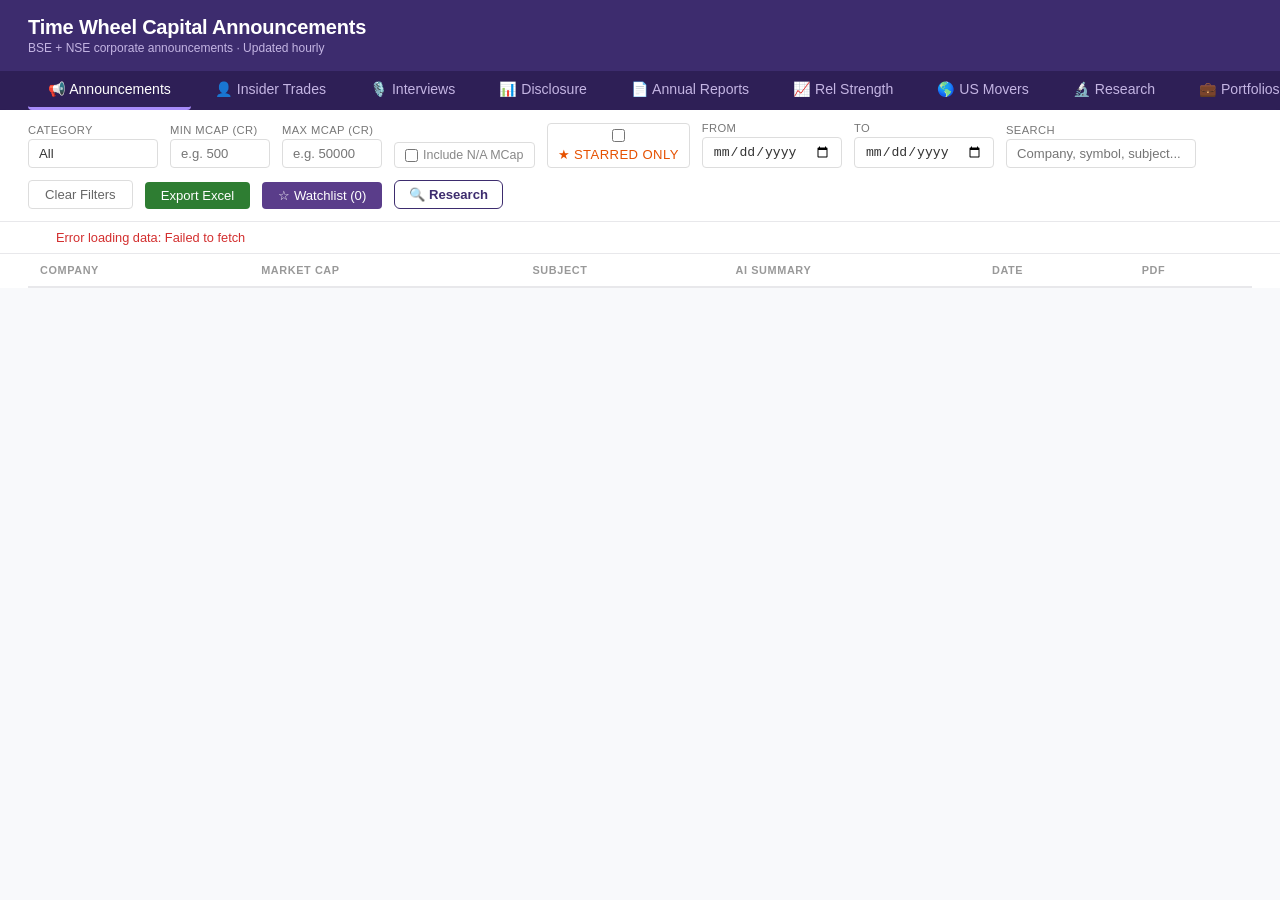
==== commit 42691468: "Annual reports: mine guidance from companies that hold no concalls Adds a pipeline that finds compan" ====
--- a/docs/index.html
+++ b/docs/index.html
@@ -4,7 +4,7 @@
     <meta charset="UTF-8">
     <meta name="viewport" content="width=device-width, initial-scale=1.0">
     <title>Time Wheel Capital - Announcements</title>
-    <link rel="stylesheet" href="style.css?v=20260816a">
+    <link rel="stylesheet" href="style.css?v=20260820e">
     <script src="https://cdn.sheetjs.com/xlsx-0.20.3/package/dist/xlsx.full.min.js"></script>
 </head>
 <body>
@@ -23,6 +23,7 @@
         <button class="tab-btn" id="tabInsider" onclick="showTab('insider')">👤 Insider Trades</button>
         <button class="tab-btn" id="tabInterviews" onclick="showTab('interviews')">🎙️ Interviews</button>
         <button class="tab-btn" id="tabDisclosure" onclick="showTab('disclosure')">📊 Disclosure</button>
+        <button class="tab-btn" id="tabAnnual" onclick="showTab('annual')">📄 Annual Reports</button>
         <button class="tab-btn" id="tabRelStrength" onclick="showTab('relstrength')">📈 Rel Strength</button>
         <button class="tab-btn" id="tabUsMovers" onclick="showTab('usmovers')">🌎 US Movers</button>
         <button class="tab-btn" id="tabResearch" onclick="showTab('research')">🔬 Research</button>
@@ -251,6 +252,47 @@
     </div>
 
     <!-- Disclosure Style Tab -->
+    <div id="annualTab" style="display:none">
+        <div class="controls">
+            <label>Search
+                <input id="arSearch" type="search" placeholder="Company or any phrase..."
+                       oninput="renderAnnual()" style="min-width:240px">
+            </label>
+            <label>Size
+                <select id="arBand" onchange="renderAnnual()">
+                    <option value="">All sizes</option>
+                    <option value="0:300">Under 300cr</option>
+                    <option value="300:1000">300cr - 1,000cr</option>
+                    <option value="1000:5000">1,000cr - 5,000cr</option>
+                    <option value="5000:">Over 5,000cr</option>
+                </select>
+            </label>
+            <label>Category
+                <select id="arCat" onchange="renderAnnual()">
+                    <option value="">All</option>
+                    <option value="guidance">Guidance</option>
+                    <option value="future_plans">Future plans</option>
+                    <option value="kpis">KPIs</option>
+                </select>
+            </label>
+            <label>Sort
+                <select id="arSort" onchange="renderAnnual()">
+                    <option value="small">Smallest first</option>
+                    <option value="large">Largest first</option>
+                    <option value="filed">Recently filed</option>
+                    <option value="hits">Most extracts</option>
+                    <option value="name">Company name</option>
+                </select>
+            </label>
+            <label style="display:flex;align-items:center;gap:6px">
+                <input id="arHideWl" type="checkbox" onchange="renderAnnual()">
+                Hide watchlisted
+            </label>
+        </div>
+        <div id="arMeta" class="muted" style="margin:8px 0 14px"></div>
+        <div id="arList"></div>
+    </div>
+
     <div id="disclosureTab" style="display:none">
         <div class="controls">
             <label>Quarter
@@ -420,6 +462,6 @@
         </div>
     </div>
 
-    <script src="app.js?v=20260816b"></script>
+    <script src="app.js?v=20260820e"></script>
 </body>
 </html>
--- a/docs/style.css
+++ b/docs/style.css
@@ -1528,3 +1528,30 @@
 .um-chip b { color: #4338ca; margin-left: 2px; }
 .um-chip span { color: #065f46; font-weight: 600; }
 .um-chip-on { background: #eef2ff; border-color: #6366f1; }
+.um-split { display:inline-block; margin-left:5px; padding:1px 6px; border-radius:9px;
+    background:#fef3c7; color:#92400e; font-size:0.68rem; font-weight:600; vertical-align:middle; }
+
+/* ---------- Annual Reports tab ---------- */
+.ar-co { border: 1px solid var(--border, #e6e2dc); border-radius: 10px;
+    padding: 14px 16px; margin-bottom: 12px; background: var(--card, #fff); }
+.ar-head { display: flex; align-items: center; gap: 10px; }
+.ar-name { font-size: 16px; font-weight: 600; text-decoration: none; color: inherit;
+    border-bottom: 1px dotted #ccc; }
+.ar-name:hover { color: #1f6feb; border-bottom-color: currentColor; }
+.ar-meta { display: flex; gap: 12px; flex-wrap: wrap; align-items: center;
+    font-size: 12.5px; opacity: .75; margin: 5px 0 10px; }
+.ar-meta code { padding: 1px 6px; border-radius: 4px; border: 1px solid #ddd; }
+.ar-new { background: #b45309; color: #fff; padding: 1px 7px; border-radius: 4px;
+    font-weight: 600; }
+.ar-bk h4 { margin: 11px 0 7px; font-size: 11px; text-transform: uppercase;
+    letter-spacing: .07em; color: #fff; display: inline-flex; gap: 6px;
+    padding: 3px 9px; border-radius: 5px; }
+h4.ar-guidance { background: #0f7b6c; }
+h4.ar-future_plans { background: #1f6feb; }
+h4.ar-kpis { background: #a8570a; }
+.ar-x { position: relative; padding: 8px 48px 8px 12px; margin-bottom: 6px;
+    border-left: 2px solid #e6e2dc; font-size: 14px; }
+.ar-x b { background: #fff3cd; padding: 0 2px; border-radius: 3px; font-weight: 600; }
+.ar-pg { position: absolute; right: 8px; top: 8px; font-size: 11.5px;
+    opacity: .6; text-decoration: none; }
+.ar-pg:hover { opacity: 1; color: #1f6feb; }
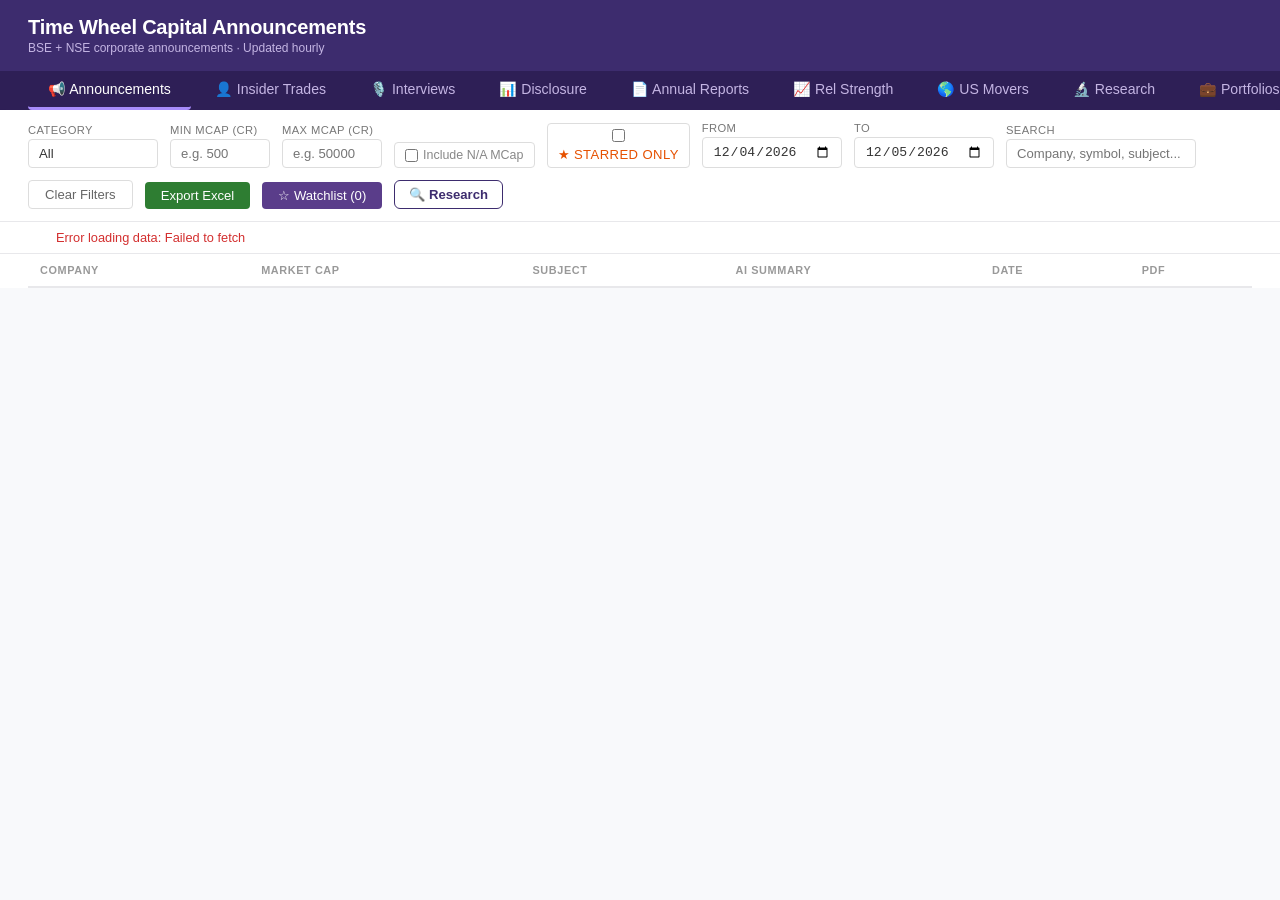
==== commit 0d0ea573: "Mobile reading layout for Announcements + Insider Trades; default date = yesterday - Announcements a" ====
--- a/docs/index.html
+++ b/docs/index.html
@@ -4,7 +4,7 @@
     <meta charset="UTF-8">
     <meta name="viewport" content="width=device-width, initial-scale=1.0">
     <title>Time Wheel Capital - Announcements</title>
-    <link rel="stylesheet" href="style.css?v=20260820e">
+    <link rel="stylesheet" href="style.css?v=20260926a">
     <script src="https://cdn.sheetjs.com/xlsx-0.20.3/package/dist/xlsx.full.min.js"></script>
 </head>
 <body>
@@ -462,6 +462,6 @@
         </div>
     </div>
 
-    <script src="app.js?v=20260820e"></script>
+    <script src="app.js?v=20260926a"></script>
 </body>
 </html>
--- a/docs/style.css
+++ b/docs/style.css
@@ -1555,3 +1555,221 @@
 .ar-pg { position: absolute; right: 8px; top: 8px; font-size: 11.5px;
     opacity: .6; text-decoration: none; }
 .ar-pg:hover { opacity: 1; color: #1f6feb; }
+
+/* ═══ Mobile reading layout — Announcements + Insider Trades only ════════════
+   Scoped on purpose: every rule below targets the shared tab bar, #annTab or
+   #insiderTab. Other tabs keep their existing layout. Desktop is unaffected —
+   the only rule outside the media query hides the mobile filter toggle. */
+.m-filter-toggle { display: none; }
+
+@media (max-width: 768px) {
+    /* Tab bar: 9 tabs can't fit, and unscrolled they stretched the whole page
+       to ~1300px wide on a phone. Scroll sideways instead. */
+    .tab-bar {
+        padding: 0 4px;
+        gap: 0;
+        overflow-x: auto;
+        scrollbar-width: none;
+        -webkit-overflow-scrolling: touch;
+    }
+    .tab-bar::-webkit-scrollbar { display: none; }
+    .tab-btn { flex: 0 0 auto; padding: 11px 12px; font-size: 0.84rem; }
+
+    /* ── Collapsible filter panel ─────────────────────────────────────────── */
+    .m-filter-toggle {
+        display: flex;
+        align-items: center;
+        gap: 8px;
+        width: 100%;
+        background: #fff;
+        color: #3d2c6e;
+        border: 0;
+        border-bottom: 1px solid #e8e8eb;
+        border-radius: 0;
+        padding: 12px 14px;
+        font-size: 0.9rem;
+        font-weight: 600;
+        text-align: left;
+        cursor: pointer;
+    }
+    .m-filter-toggle:hover, .m-filter-toggle:active { background: #faf8ff; }
+    .m-ft-summary {
+        flex: 1;
+        min-width: 0;
+        color: #6b5a92;
+        font-weight: 500;
+        font-size: 0.86rem;
+        white-space: nowrap;
+        overflow: hidden;
+        text-overflow: ellipsis;
+    }
+    .m-ft-caret { color: #999; font-size: 0.8rem; }
+
+    #annTab > .controls.m-collapsed,
+    #insiderTab > .controls.m-collapsed { display: none; }
+
+    #annTab > .controls,
+    #insiderTab > .controls {
+        display: grid;
+        grid-template-columns: 1fr 1fr;
+        gap: 10px 12px;
+        align-items: end;
+        padding: 12px 14px 14px;
+        border-bottom: 1px solid #e8e8eb;
+    }
+    #annTab > .controls > *,
+    #insiderTab > .controls > * { min-width: 0; }
+    #annTab > .controls input:not([type="checkbox"]),
+    #annTab > .controls select,
+    #annTab > .controls .multi-select,
+    #insiderTab > .controls input:not([type="checkbox"]),
+    #insiderTab > .controls select {
+        width: 100%;
+        min-width: 0;
+        font-size: 16px;        /* below 16px iOS zooms the page on focus */
+        padding: 8px 10px;
+    }
+    #annTab .multi-select-wrap,
+    #annTab > .controls > label:has(#searchBox),
+    #insiderTab > .controls > label:has(#insiderSearch) { grid-column: 1 / -1; }
+    #insiderCustomRange { display: contents; }   /* its From/To join the grid */
+    #annTab .na-filter-label,
+    #annTab .star-filter-label {
+        flex-direction: row;
+        align-items: center;
+        justify-content: center;
+        gap: 6px;
+        min-height: 40px;
+        align-self: stretch;
+    }
+    #annTab > .controls > button,
+    #insiderTab > .controls > button { min-height: 40px; }
+
+    #annTab .status-bar,
+    #insiderTab .status-bar { padding: 8px 14px; }
+    #annTab .status,
+    #insiderTab .status { padding: 0 0 4px; font-size: 0.76rem; }
+
+    /* ── Announcements: one card per announcement ─────────────────────────── */
+    #annTab #results { padding: 0; overflow: visible; background: transparent; }
+    #annTable, #annTable tbody { display: block; width: 100%; }
+    #annTable thead { display: none; }
+    #annTable tbody tr {
+        display: grid;
+        grid-template-columns: minmax(0, 1fr) auto;
+        grid-template-areas:
+            "company mcap"
+            "subject subject"
+            "ai      ai"
+            "date    pdf";
+        column-gap: 12px;
+        row-gap: 7px;
+        padding: 14px 14px 12px;
+        background: #fff;
+        border-bottom: 8px solid #f1f2f5;
+    }
+    #annTable tbody tr:hover { background: #fff; }
+    #annTable tbody tr.starred-row,
+    #annTable tbody tr.starred-row:hover { background: #fffdf2; border-left: 3px solid #f9a825; }
+    #annTable td { display: block; padding: 0; min-width: 0; max-width: none; border: 0; }
+    #annTable td[colspan] { grid-column: 1 / -1; padding: 28px 0; }
+
+    #annTable .company-cell { grid-area: company; }
+    #annTable a.company-name { display: inline; font-size: 1rem; line-height: 1.35; }
+    #annTable .scrip-code { margin-top: 4px; font-size: 0.74rem; }
+    #annTable .mcap-cell { grid-area: mcap; text-align: right; font-size: 0.86rem; }
+    #annTable .subject-cell { grid-area: subject; }
+    #annTable .category-badge { font-size: 0.72rem; padding: 2px 9px; margin: 0; }
+    #annTable .summary-text { font-size: 0.86rem; line-height: 1.45; color: #555; }
+    #annTable .ai-cell { grid-area: ai; font-size: 0.97rem; line-height: 1.55; }
+    #annTable .date-cell { grid-area: date; font-size: 0.78rem; align-self: center; }
+    #annTable .pdf-cell { grid-area: pdf; text-align: right; align-self: center; }
+    #annTable .attachment-link {
+        display: inline-block;
+        padding: 6px 14px;
+        border: 1px solid #d9d0ea;
+        border-radius: 16px;
+        font-size: 0.8rem;
+    }
+    /* The AI summary is the reading content. Once it exists, the exchange's own
+       text ("X has informed the Exchange about...") is boilerplate, so show it
+       only while a summary is still pending. */
+    #annTable tr:has(.ai-summary) .summary-text { display: none; }
+    #annTable tr:has(.ai-pending) .ai-cell { display: none; }
+
+    /* ── Insider Trades: one card per trade ───────────────────────────────── */
+    #insiderTab #insiderResults { padding: 0; overflow: visible; background: transparent; }
+    #insiderTable, #insiderTable tbody { display: block; width: 100%; }
+    #insiderTable thead { display: none; }
+    #insiderTable tbody tr {
+        display: flex;
+        flex-wrap: wrap;
+        align-items: baseline;
+        gap: 6px 8px;
+        padding: 13px 14px;
+        background: #fff;
+        border-bottom: 8px solid #f1f2f5;
+    }
+    #insiderTable tbody tr:hover { background: #fff; }
+    #insiderTable td { display: block; padding: 0; border: 0; text-align: left !important; }
+    #insiderTable td[colspan] { flex-basis: 100%; text-align: center !important; }
+    #insiderTable .it-c-nil { display: none; }
+
+    /* line 1: company ............ mcap */
+    #insiderTable .it-c-co   { order: 1; flex: 1 1 60%; min-width: 0; font-size: 0.97rem; line-height: 1.35; }
+    #insiderTable .it-c-co small { display: inline-flex; gap: 6px; margin-top: 3px; font-size: 0.74rem; color: #888; }
+    #insiderTable .it-c-mcap { order: 2; flex: 0 0 auto; margin-left: auto; font-size: 0.84rem; }
+    /* line 2: [Buy] [Promoter] ..... ₹ value Cr */
+    #insiderTable .it-c-txn  { order: 3; }
+    #insiderTable .it-c-cat  { order: 4; }
+    #insiderTable .it-c-val  { order: 5; margin-left: auto; font-size: 1.02rem; color: #1a1a2e; }
+    #insiderTable .it-c-val::before { content: "\20B9"; }
+    #insiderTable .it-c-val::after  { content: " Cr"; font-size: 0.8rem; font-weight: 500; color: #777; }
+    /* line 3: person */
+    #insiderTable .it-c-person { order: 6; flex-basis: 100%; font-size: 0.88rem; color: #444; }
+    /* line 4: date · mode · qty @ price · stake before → after */
+    #insiderTable .it-c-date,
+    #insiderTable .it-c-mode,
+    #insiderTable .it-c-qty,
+    #insiderTable .it-c-price,
+    #insiderTable .it-c-bpct,
+    #insiderTable .it-c-apct { font-size: 0.78rem; color: #777 !important; }
+    #insiderTable .it-c-date  { order: 7; }
+    #insiderTable .it-c-mode  { order: 8; }
+    #insiderTable .it-c-qty   { order: 9; }
+    #insiderTable .it-c-price { order: 10; }
+    #insiderTable .it-c-bpct  { order: 11; }
+    #insiderTable .it-c-apct  { order: 12; }
+    #insiderTable .it-c-qty::before   { content: "Qty "; }
+    #insiderTable .it-c-price::before { content: "@ "; }
+    #insiderTable .it-c-bpct::before  { content: "Stake "; }
+    #insiderTable .it-c-apct::before  { content: "\2192  "; }
+
+    /* Aggregate view stays a comparison table: scroll it sideways inside its
+       section, with the company column pinned so rows stay identifiable. */
+    #insiderAggResults .agg-section { overflow-x: auto; -webkit-overflow-scrolling: touch; }
+    #insiderAggResults .agg-section-title { position: sticky; left: 0; }
+    #insiderAggResults .agg-table { font-size: 0.8rem; }
+    #insiderAggResults .agg-table td,
+    #insiderAggResults .agg-table th { white-space: nowrap; }
+    #insiderAggResults .agg-table th:first-child,
+    #insiderAggResults .agg-table td:first-child {
+        position: sticky;
+        left: 0;
+        z-index: 2;
+        background: #fff;
+        min-width: 130px;
+        max-width: 150px;
+        white-space: normal;
+        box-shadow: 1px 0 0 #eee;
+    }
+
+    #annTab .pagination,
+    #insiderTab .pagination { flex-wrap: wrap; justify-content: center; gap: 8px 10px; padding: 12px 10px 20px; }
+    #annTab .pagination button,
+    #insiderTab .pagination button { padding: 8px 14px; }
+    #annTab .pagination input,
+    #insiderTab .pagination input { font-size: 16px; }
+    #annTab .page-info,
+    #insiderTab .page-info { flex-basis: 100%; text-align: center; margin: 0; }
+}
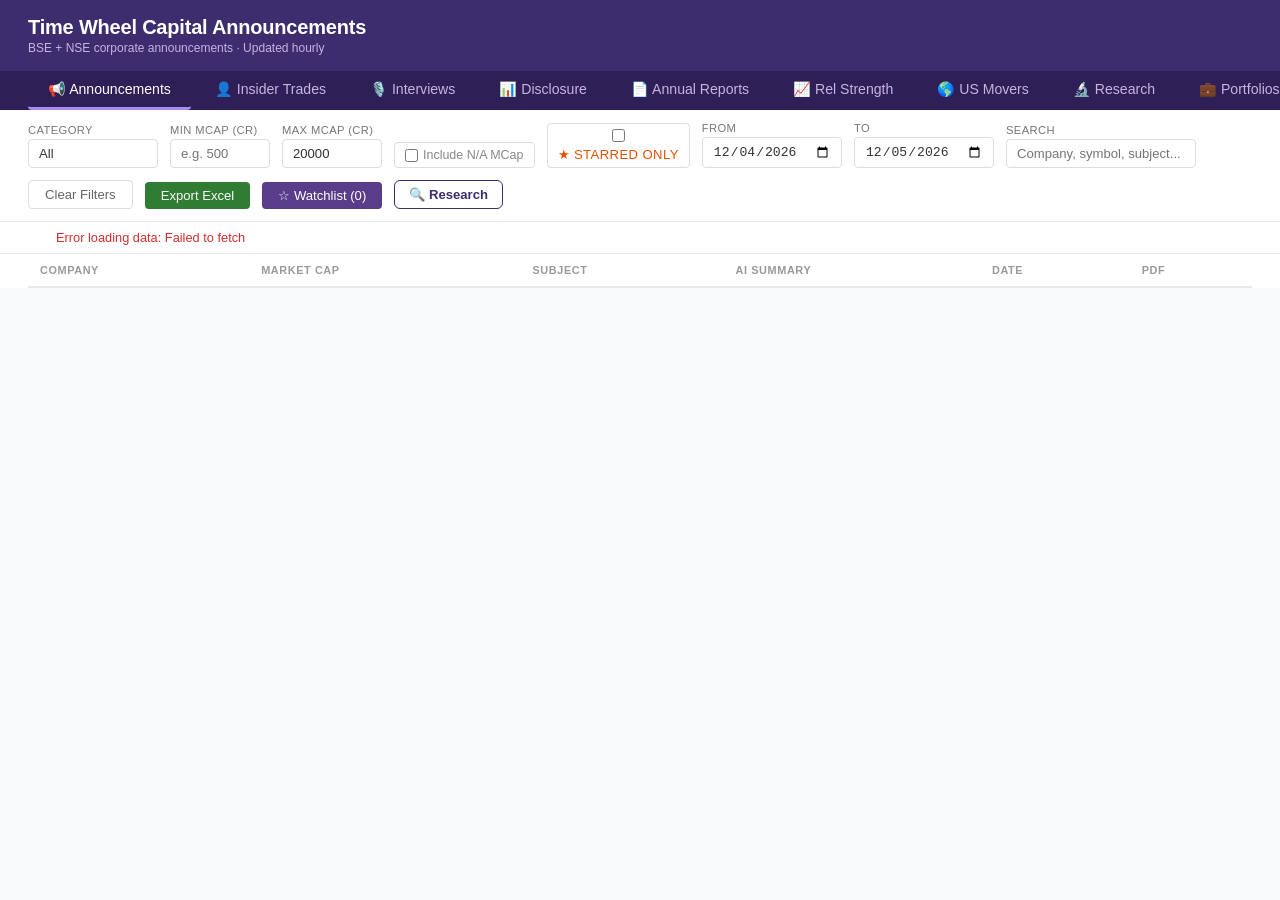
==== commit d4b68f4c: "Announcements: open on a fixed view; stop remembering search and Starred Only Every visit now starts" ====
--- a/docs/index.html
+++ b/docs/index.html
@@ -462,6 +462,6 @@
         </div>
     </div>
 
-    <script src="app.js?v=20260926a"></script>
+    <script src="app.js?v=20260926b"></script>
 </body>
 </html>
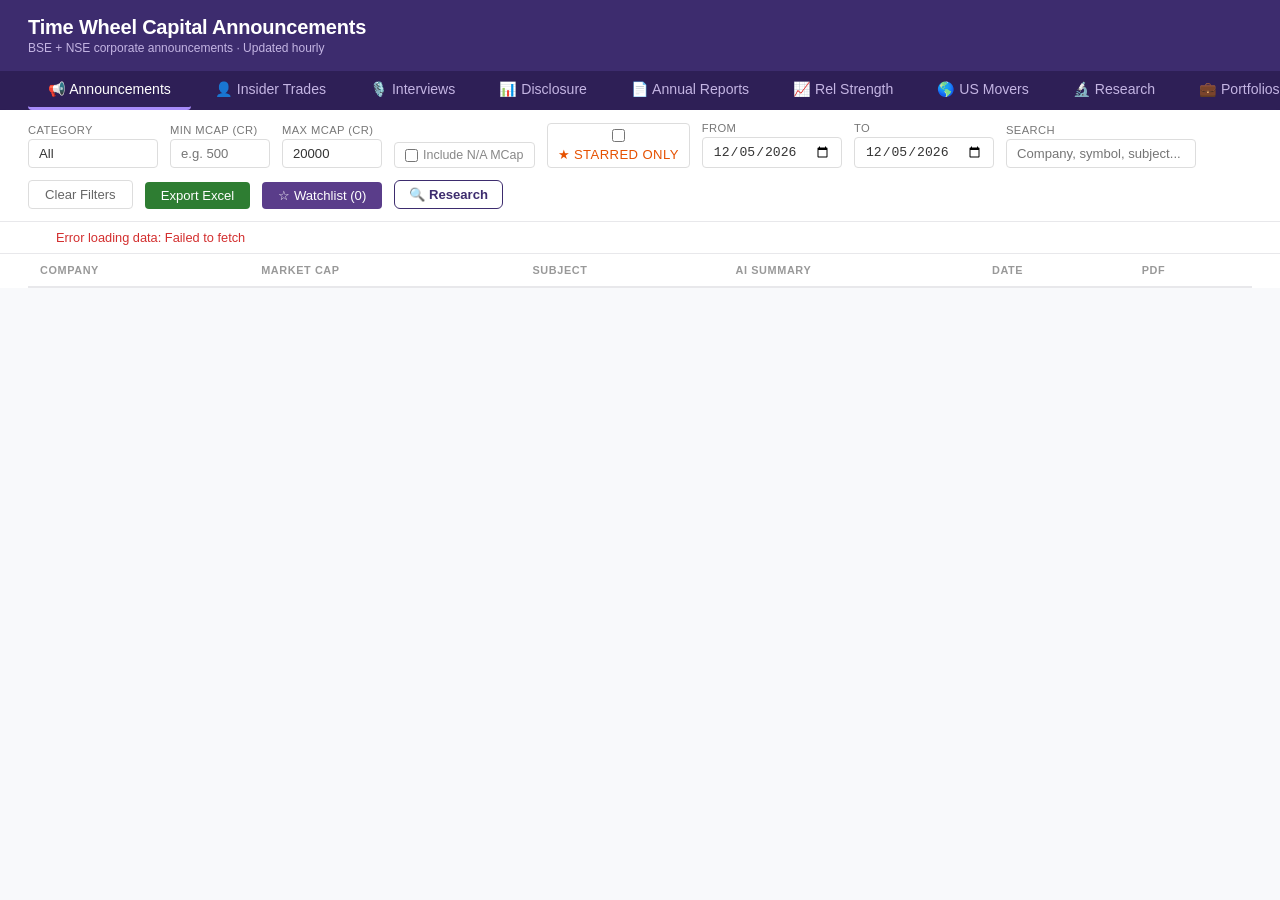
==== commit 999a6771: "Announcements: default date is exactly yesterday, no weekend stretch Co-Authored-By: Claude Opus 5.5" ====
--- a/docs/index.html
+++ b/docs/index.html
@@ -462,6 +462,6 @@
         </div>
     </div>
 
-    <script src="app.js?v=20260926b"></script>
+    <script src="app.js?v=20260927a"></script>
 </body>
 </html>
